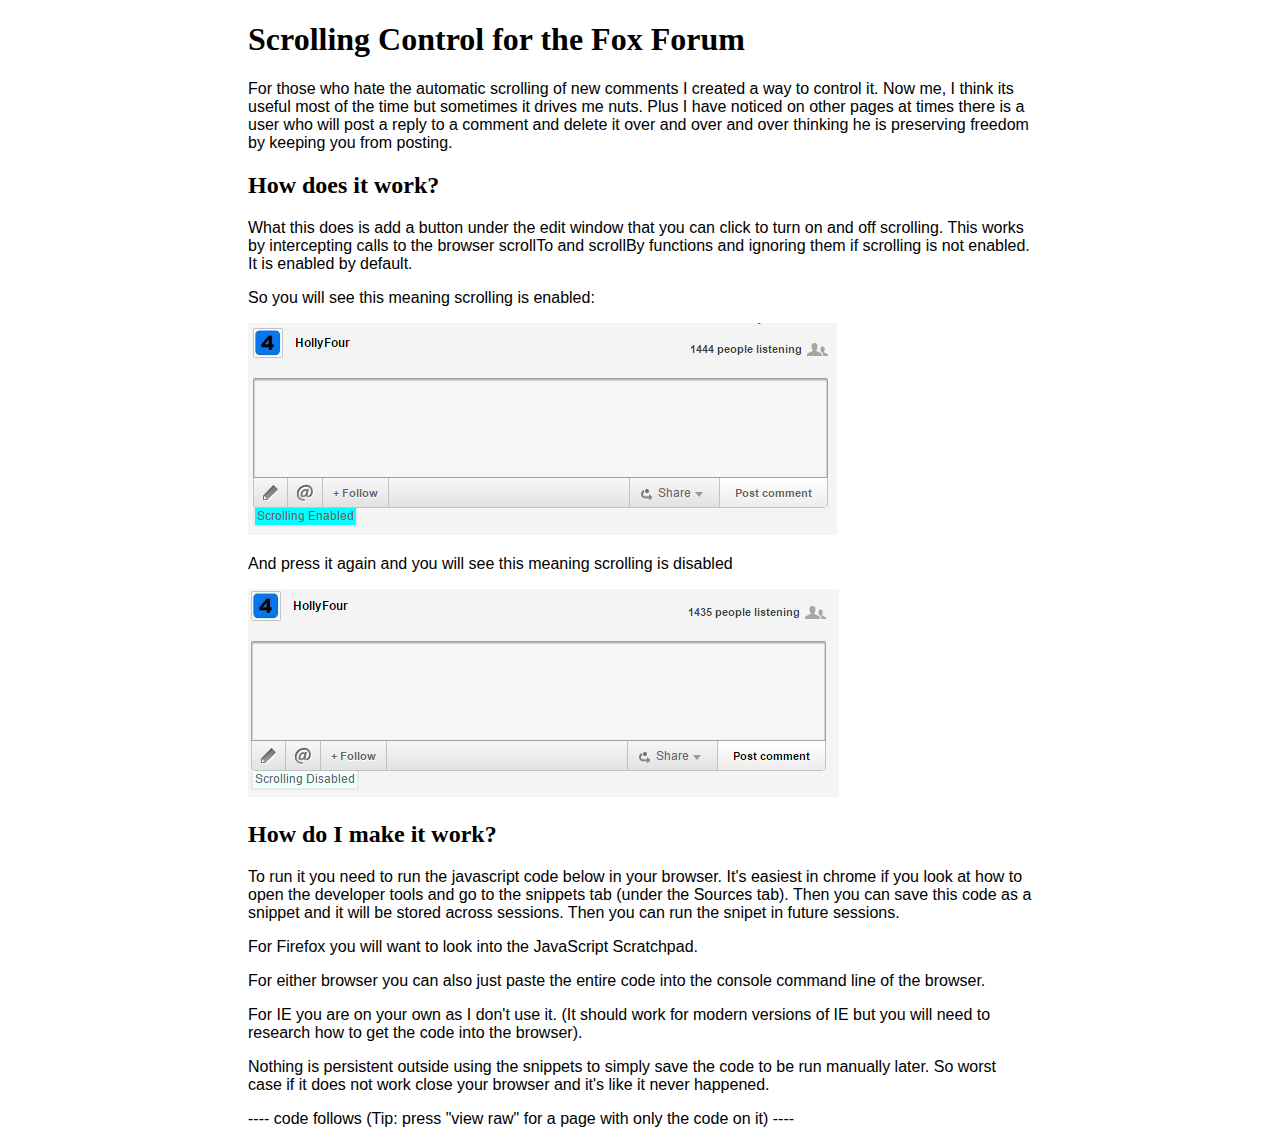
==== index.html @ 259f5445 "Add web page" ====
<!doctype html>
<html lang="en">

<head>
  <meta charset="utf-8">
  <title>Holly4</title>
  <meta name="description" content="GitHub Page for Holly4. Utilities for use on the Fox Forum; Todd Starnes">
  <meta name="author" content="Holly4">
  <style>
    html {
      max-width: 800px;
      margin: 0 auto;
    }
    
    p {
      font-family: Arial, Helvetica, sans-serif;
    }
    
    pre {
      font-family: Consolas, Menlo, Monaco, Lucida Console, Liberation Mono, DejaVu Sans Mono, Bitstream Vera Sans Mono, Courier New, monospace, serif;
      margin-bottom: 10px;
      overflow: auto;
      width: auto;
      padding: 5px;
      background-color: #eee;
      width: 650px;
      padding-bottom: 20px;
      max-height: 600px;
    }
  </style>
  <!-- <link rel="stylesheet" href="css/styles.css"> -->
  <!--[if lt IE 9]>
    <script src="http://html5shiv.googlecode.com/svn/trunk/html5.js"></script>
  <![endif]-->
</head>

<body>
  <h1>Scrolling Control for the Fox Forum</h1>
  <p>For those who hate the automatic scrolling of new comments I created a way to control it. Now me, I think its useful most
    of the time but sometimes it drives me nuts. Plus I have noticed on other pages at times there is a user who will post
    a reply to a comment and delete it over and over and over thinking he is preserving freedom by keeping you from posting.</p>
  <h2>How does it work?</h2>
  <p>What this does is add a button under the edit window that you can click to turn on and off scrolling. This works by intercepting
    calls to the browser scrollTo and scrollBy functions and ignoring them if scrolling is not enabled. It is enabled by
    default.
  </p>
  <p>So you will see this meaning scrolling is enabled:</p>
  <p><img src="comments_enabled.png" alt="Display when comments are enabled" width="589" height="212" /></p>
  <p>And press it again and you will see this meaning scrolling is disabled</p>
  <p><img src="comments_disabled.png" alt="Display when comments are disabled" width="591" height="208" /></p>
  <h2>How do I make it work?</h2>
  <p>To run it you need to run the javascript code below in your browser. It's easiest in chrome if you look at how to open
    the developer tools and go to the snippets tab (under the Sources tab). Then you can save this code as a snippet and
    it will be stored across sessions. Then you can run the snipet in future sessions.</p>
  <p>For Firefox you will want to look into the JavaScript Scratchpad.</p>
  <p>For either browser you can also just paste the entire code into the console command line of the browser.</p>
  <p>For IE you are on your own as I don't use it. (It should work for modern versions of IE but you will need to research how
    to get the code into the browser).</p>
  <p>Nothing is persistent outside using the snippets to simply save the code to be run manually later. So worst case if it
    does not work close your browser and it's like it never happened.</p>
  <p>---- code follows (Tip: press "view raw" for a page with only the code on it) ----</p>
  <script src="https://gist.github.com/holly4/960a6dc481947fe7e13204d6d23a8e14.js"></script>
</body>

</html>
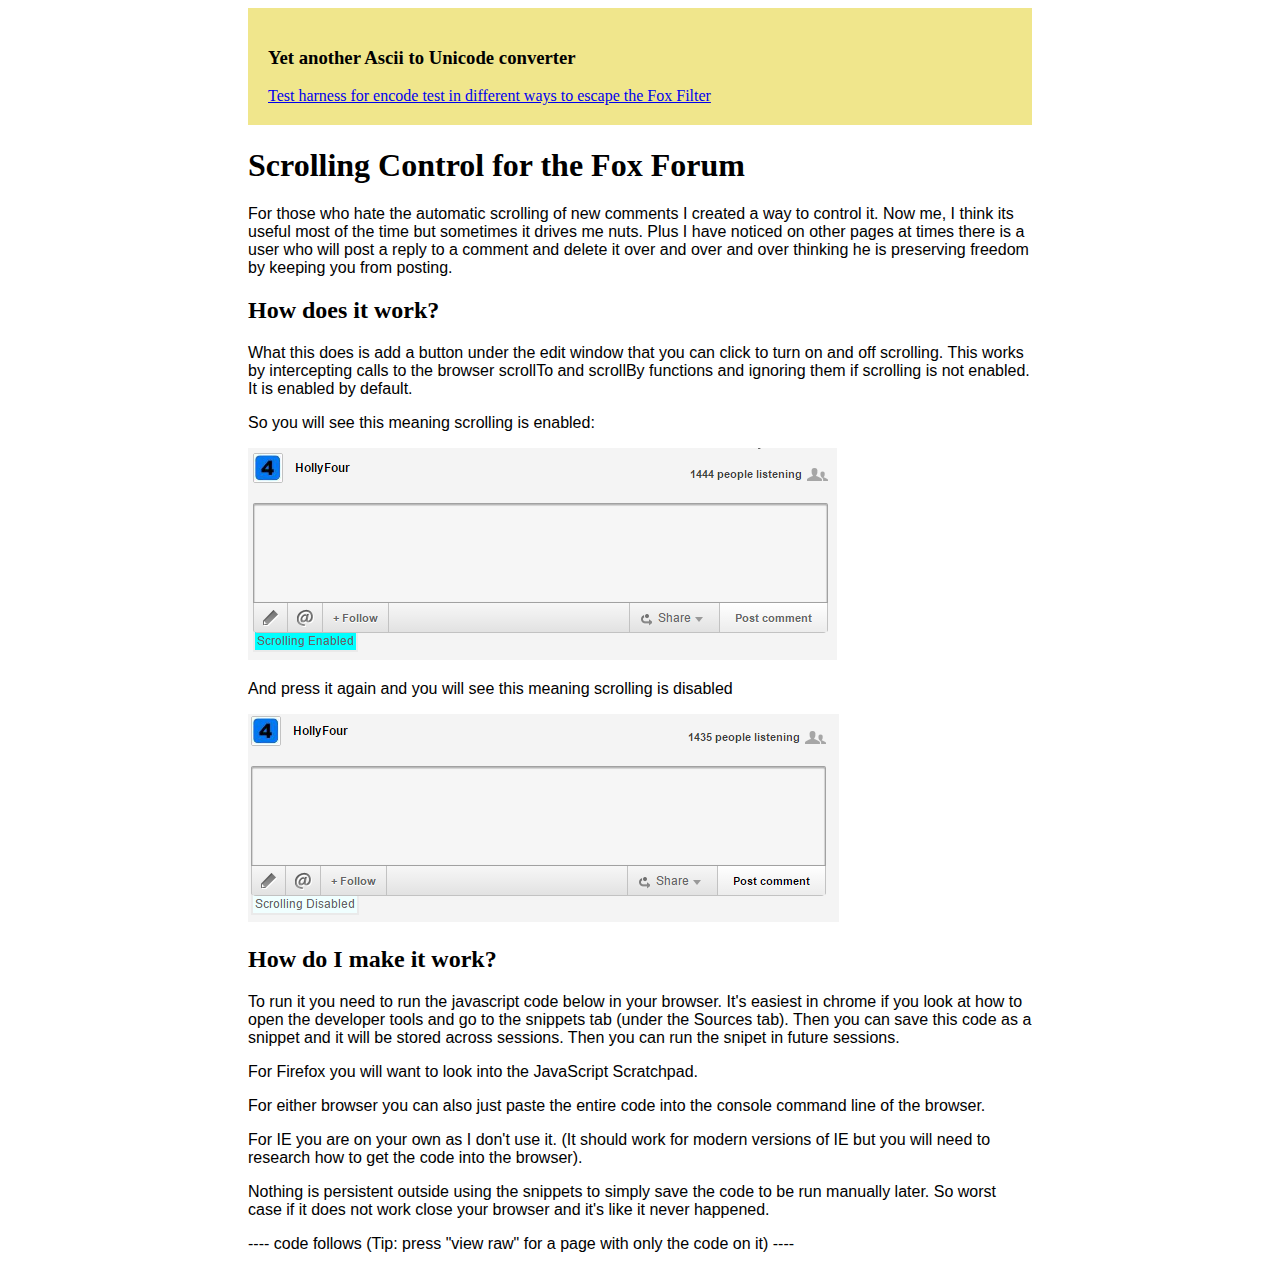
==== commit 6f0d7a1d: "Add unicode converter" ====
--- a/index.html
+++ b/index.html
@@ -27,6 +27,11 @@
       padding-bottom: 20px;
       max-height: 600px;
     }
+
+    .callout-left {
+      background-color: Khaki;
+      padding: 20px;
+    }
   </style>
   <!-- <link rel="stylesheet" href="css/styles.css"> -->
   <!--[if lt IE 9]>
@@ -35,6 +40,12 @@
 </head>
 
 <body>
+
+  <div class="callout-left full">
+    <h3>Yet another Ascii to Unicode converter</h3>
+    <a href="UnicodeConverter/index.html">Test harness for encode test in different ways to escape the Fox Filter</a>
+  </div>
+
   <h1>Scrolling Control for the Fox Forum</h1>
   <p>For those who hate the automatic scrolling of new comments I created a way to control it. Now me, I think its useful most
     of the time but sometimes it drives me nuts. Plus I have noticed on other pages at times there is a user who will post
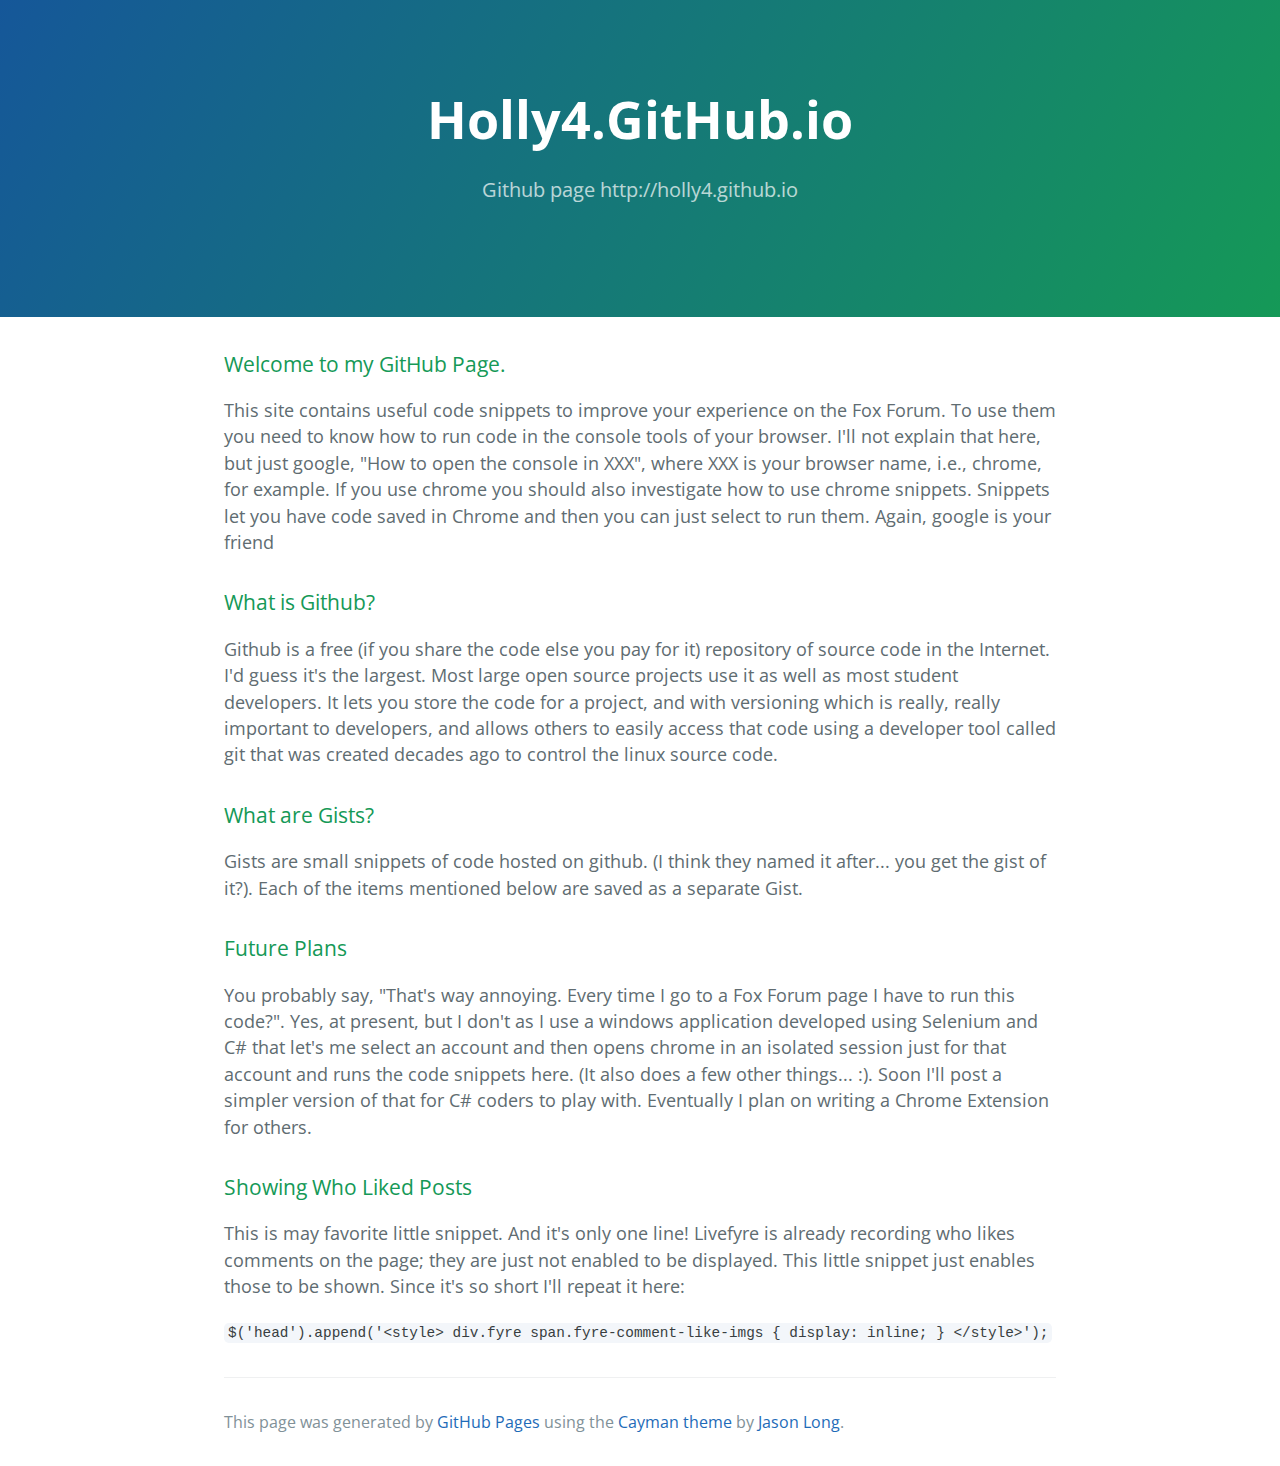
==== commit 6096bce5: "Replace master branch with page content via GitHub" ====
--- a/index.html
+++ b/index.html
@@ -1,76 +1,60 @@
-<!doctype html>
-<html lang="en">
+<!DOCTYPE html>
+<html lang="en-us">
+  <head>
+    <meta charset="UTF-8">
+    <title>Holly4.GitHub.io by holly4</title>
+    <meta name="viewport" content="width=device-width, initial-scale=1">
+    <link rel="stylesheet" type="text/css" href="stylesheets/normalize.css" media="screen">
+    <link href='https://fonts.googleapis.com/css?family=Open+Sans:400,700' rel='stylesheet' type='text/css'>
+    <link rel="stylesheet" type="text/css" href="stylesheets/stylesheet.css" media="screen">
+    <link rel="stylesheet" type="text/css" href="stylesheets/github-light.css" media="screen">
+  </head>
+  <body>
+    <section class="page-header">
+      <h1 class="project-name">Holly4.GitHub.io</h1>
+      <h2 class="project-tagline">Github page http://holly4.github.io</h2>
+    </section>
 
-<head>
-  <meta charset="utf-8">
-  <title>Holly4</title>
-  <meta name="description" content="GitHub Page for Holly4. Utilities for use on the Fox Forum; Todd Starnes">
-  <meta name="author" content="Holly4">
-  <style>
-    html {
-      max-width: 800px;
-      margin: 0 auto;
-    }
-    
-    p {
-      font-family: Arial, Helvetica, sans-serif;
-    }
-    
-    pre {
-      font-family: Consolas, Menlo, Monaco, Lucida Console, Liberation Mono, DejaVu Sans Mono, Bitstream Vera Sans Mono, Courier New, monospace, serif;
-      margin-bottom: 10px;
-      overflow: auto;
-      width: auto;
-      padding: 5px;
-      background-color: #eee;
-      width: 650px;
-      padding-bottom: 20px;
-      max-height: 600px;
-    }
+    <section class="main-content">
+      <h3>
+<a id="welcome-to-my-github-page" class="anchor" href="#welcome-to-my-github-page" aria-hidden="true"><span aria-hidden="true" class="octicon octicon-link"></span></a>Welcome to my GitHub Page.</h3>
 
-    .callout-left {
-      background-color: Khaki;
-      padding: 20px;
-    }
-  </style>
-  <!-- <link rel="stylesheet" href="css/styles.css"> -->
-  <!--[if lt IE 9]>
-    <script src="http://html5shiv.googlecode.com/svn/trunk/html5.js"></script>
-  <![endif]-->
-</head>
+<p>This site contains useful code snippets to improve your experience on the Fox Forum. To use them you need to know how to run code in the console tools of your browser. I'll not explain that here, but just google, "How to open the console in XXX", where XXX is your browser name, i.e., chrome, for example.
+If you use chrome you should also investigate how to use chrome snippets. Snippets let you have code saved in Chrome and then you can just select to run them. Again, google is your friend</p>
 
-<body>
+<h3>
+<a id="what-is-github" class="anchor" href="#what-is-github" aria-hidden="true"><span aria-hidden="true" class="octicon octicon-link"></span></a>What is Github?</h3>
 
-  <div class="callout-left full">
-    <h3>Yet another Ascii to Unicode converter</h3>
-    <a href="UnicodeConverter/index.html">Test harness for encode test in different ways to escape the Fox Filter</a>
-  </div>
+<p>Github is a free (if you share the code else you pay for it) repository of source code in the Internet. I'd guess it's the largest. Most large open source projects use it as well as most student developers. It lets you store the code for a project, and with versioning which is really, really  important to developers, and allows others to easily access that code using a developer tool called git that was created decades ago to control the linux source code.</p>
 
-  <h1>Scrolling Control for the Fox Forum</h1>
-  <p>For those who hate the automatic scrolling of new comments I created a way to control it. Now me, I think its useful most
-    of the time but sometimes it drives me nuts. Plus I have noticed on other pages at times there is a user who will post
-    a reply to a comment and delete it over and over and over thinking he is preserving freedom by keeping you from posting.</p>
-  <h2>How does it work?</h2>
-  <p>What this does is add a button under the edit window that you can click to turn on and off scrolling. This works by intercepting
-    calls to the browser scrollTo and scrollBy functions and ignoring them if scrolling is not enabled. It is enabled by
-    default.
-  </p>
-  <p>So you will see this meaning scrolling is enabled:</p>
-  <p><img src="comments_enabled.png" alt="Display when comments are enabled" width="589" height="212" /></p>
-  <p>And press it again and you will see this meaning scrolling is disabled</p>
-  <p><img src="comments_disabled.png" alt="Display when comments are disabled" width="591" height="208" /></p>
-  <h2>How do I make it work?</h2>
-  <p>To run it you need to run the javascript code below in your browser. It's easiest in chrome if you look at how to open
-    the developer tools and go to the snippets tab (under the Sources tab). Then you can save this code as a snippet and
-    it will be stored across sessions. Then you can run the snipet in future sessions.</p>
-  <p>For Firefox you will want to look into the JavaScript Scratchpad.</p>
-  <p>For either browser you can also just paste the entire code into the console command line of the browser.</p>
-  <p>For IE you are on your own as I don't use it. (It should work for modern versions of IE but you will need to research how
-    to get the code into the browser).</p>
-  <p>Nothing is persistent outside using the snippets to simply save the code to be run manually later. So worst case if it
-    does not work close your browser and it's like it never happened.</p>
-  <p>---- code follows (Tip: press "view raw" for a page with only the code on it) ----</p>
-  <script src="https://gist.github.com/holly4/960a6dc481947fe7e13204d6d23a8e14.js"></script>
-</body>
+<h3>
+<a id="what-are-gists" class="anchor" href="#what-are-gists" aria-hidden="true"><span aria-hidden="true" class="octicon octicon-link"></span></a>What are Gists?</h3>
 
-</html>+<p>Gists are small snippets of code hosted on github. (I think they named it after... you get the gist of it?). Each of the items mentioned below are saved as a separate Gist. </p>
+
+<h3>
+<a id="future-plans" class="anchor" href="#future-plans" aria-hidden="true"><span aria-hidden="true" class="octicon octicon-link"></span></a>Future Plans</h3>
+
+<p>You probably say, "That's way annoying. Every time I go to a Fox Forum page I have to run this code?". 
+Yes, at present, but I don't as I use a windows application developed using Selenium and C# that let's me select an account and then opens chrome in an isolated session just for that account and runs the code snippets here. (It also does a few other things... :).
+Soon I'll post a simpler version of that for C# coders to play with. 
+Eventually I plan on writing a Chrome Extension for others.</p>
+
+<h3>
+<a id="showing-who-liked-posts" class="anchor" href="#showing-who-liked-posts" aria-hidden="true"><span aria-hidden="true" class="octicon octicon-link"></span></a>Showing Who Liked Posts</h3>
+
+<p>This is may favorite little snippet. And it's only one line!
+Livefyre is already recording who likes comments on the page; they are just not enabled to be displayed. This little snippet just enables those to be shown. Since it's so short I'll repeat it here:</p>
+
+<p><code>$('head').append('&lt;style&gt; div.fyre span.fyre-comment-like-imgs { display: inline; } &lt;/style&gt;');</code></p>
+
+      <footer class="site-footer">
+
+        <span class="site-footer-credits">This page was generated by <a href="https://pages.github.com">GitHub Pages</a> using the <a href="https://github.com/jasonlong/cayman-theme">Cayman theme</a> by <a href="https://twitter.com/jasonlong">Jason Long</a>.</span>
+      </footer>
+
+    </section>
+
+  
+  </body>
+</html>
--- a/stylesheets/stylesheet.css
+++ b/stylesheets/stylesheet.css
@@ -0,0 +1,245 @@
+* {
+  box-sizing: border-box; }
+
+body {
+  padding: 0;
+  margin: 0;
+  font-family: "Open Sans", "Helvetica Neue", Helvetica, Arial, sans-serif;
+  font-size: 16px;
+  line-height: 1.5;
+  color: #606c71; }
+
+a {
+  color: #1e6bb8;
+  text-decoration: none; }
+  a:hover {
+    text-decoration: underline; }
+
+.btn {
+  display: inline-block;
+  margin-bottom: 1rem;
+  color: rgba(255, 255, 255, 0.7);
+  background-color: rgba(255, 255, 255, 0.08);
+  border-color: rgba(255, 255, 255, 0.2);
+  border-style: solid;
+  border-width: 1px;
+  border-radius: 0.3rem;
+  transition: color 0.2s, background-color 0.2s, border-color 0.2s; }
+  .btn + .btn {
+    margin-left: 1rem; }
+
+.btn:hover {
+  color: rgba(255, 255, 255, 0.8);
+  text-decoration: none;
+  background-color: rgba(255, 255, 255, 0.2);
+  border-color: rgba(255, 255, 255, 0.3); }
+
+@media screen and (min-width: 64em) {
+  .btn {
+    padding: 0.75rem 1rem; } }
+
+@media screen and (min-width: 42em) and (max-width: 64em) {
+  .btn {
+    padding: 0.6rem 0.9rem;
+    font-size: 0.9rem; } }
+
+@media screen and (max-width: 42em) {
+  .btn {
+    display: block;
+    width: 100%;
+    padding: 0.75rem;
+    font-size: 0.9rem; }
+    .btn + .btn {
+      margin-top: 1rem;
+      margin-left: 0; } }
+
+.page-header {
+  color: #fff;
+  text-align: center;
+  background-color: #159957;
+  background-image: linear-gradient(120deg, #155799, #159957); }
+
+@media screen and (min-width: 64em) {
+  .page-header {
+    padding: 5rem 6rem; } }
+
+@media screen and (min-width: 42em) and (max-width: 64em) {
+  .page-header {
+    padding: 3rem 4rem; } }
+
+@media screen and (max-width: 42em) {
+  .page-header {
+    padding: 2rem 1rem; } }
+
+.project-name {
+  margin-top: 0;
+  margin-bottom: 0.1rem; }
+
+@media screen and (min-width: 64em) {
+  .project-name {
+    font-size: 3.25rem; } }
+
+@media screen and (min-width: 42em) and (max-width: 64em) {
+  .project-name {
+    font-size: 2.25rem; } }
+
+@media screen and (max-width: 42em) {
+  .project-name {
+    font-size: 1.75rem; } }
+
+.project-tagline {
+  margin-bottom: 2rem;
+  font-weight: normal;
+  opacity: 0.7; }
+
+@media screen and (min-width: 64em) {
+  .project-tagline {
+    font-size: 1.25rem; } }
+
+@media screen and (min-width: 42em) and (max-width: 64em) {
+  .project-tagline {
+    font-size: 1.15rem; } }
+
+@media screen and (max-width: 42em) {
+  .project-tagline {
+    font-size: 1rem; } }
+
+.main-content :first-child {
+  margin-top: 0; }
+.main-content img {
+  max-width: 100%; }
+.main-content h1, .main-content h2, .main-content h3, .main-content h4, .main-content h5, .main-content h6 {
+  margin-top: 2rem;
+  margin-bottom: 1rem;
+  font-weight: normal;
+  color: #159957; }
+.main-content p {
+  margin-bottom: 1em; }
+.main-content code {
+  padding: 2px 4px;
+  font-family: Consolas, "Liberation Mono", Menlo, Courier, monospace;
+  font-size: 0.9rem;
+  color: #383e41;
+  background-color: #f3f6fa;
+  border-radius: 0.3rem; }
+.main-content pre {
+  padding: 0.8rem;
+  margin-top: 0;
+  margin-bottom: 1rem;
+  font: 1rem Consolas, "Liberation Mono", Menlo, Courier, monospace;
+  color: #567482;
+  word-wrap: normal;
+  background-color: #f3f6fa;
+  border: solid 1px #dce6f0;
+  border-radius: 0.3rem; }
+  .main-content pre > code {
+    padding: 0;
+    margin: 0;
+    font-size: 0.9rem;
+    color: #567482;
+    word-break: normal;
+    white-space: pre;
+    background: transparent;
+    border: 0; }
+.main-content .highlight {
+  margin-bottom: 1rem; }
+  .main-content .highlight pre {
+    margin-bottom: 0;
+    word-break: normal; }
+.main-content .highlight pre, .main-content pre {
+  padding: 0.8rem;
+  overflow: auto;
+  font-size: 0.9rem;
+  line-height: 1.45;
+  border-radius: 0.3rem; }
+.main-content pre code, .main-content pre tt {
+  display: inline;
+  max-width: initial;
+  padding: 0;
+  margin: 0;
+  overflow: initial;
+  line-height: inherit;
+  word-wrap: normal;
+  background-color: transparent;
+  border: 0; }
+  .main-content pre code:before, .main-content pre code:after, .main-content pre tt:before, .main-content pre tt:after {
+    content: normal; }
+.main-content ul, .main-content ol {
+  margin-top: 0; }
+.main-content blockquote {
+  padding: 0 1rem;
+  margin-left: 0;
+  color: #819198;
+  border-left: 0.3rem solid #dce6f0; }
+  .main-content blockquote > :first-child {
+    margin-top: 0; }
+  .main-content blockquote > :last-child {
+    margin-bottom: 0; }
+.main-content table {
+  display: block;
+  width: 100%;
+  overflow: auto;
+  word-break: normal;
+  word-break: keep-all; }
+  .main-content table th {
+    font-weight: bold; }
+  .main-content table th, .main-content table td {
+    padding: 0.5rem 1rem;
+    border: 1px solid #e9ebec; }
+.main-content dl {
+  padding: 0; }
+  .main-content dl dt {
+    padding: 0;
+    margin-top: 1rem;
+    font-size: 1rem;
+    font-weight: bold; }
+  .main-content dl dd {
+    padding: 0;
+    margin-bottom: 1rem; }
+.main-content hr {
+  height: 2px;
+  padding: 0;
+  margin: 1rem 0;
+  background-color: #eff0f1;
+  border: 0; }
+
+@media screen and (min-width: 64em) {
+  .main-content {
+    max-width: 64rem;
+    padding: 2rem 6rem;
+    margin: 0 auto;
+    font-size: 1.1rem; } }
+
+@media screen and (min-width: 42em) and (max-width: 64em) {
+  .main-content {
+    padding: 2rem 4rem;
+    font-size: 1.1rem; } }
+
+@media screen and (max-width: 42em) {
+  .main-content {
+    padding: 2rem 1rem;
+    font-size: 1rem; } }
+
+.site-footer {
+  padding-top: 2rem;
+  margin-top: 2rem;
+  border-top: solid 1px #eff0f1; }
+
+.site-footer-owner {
+  display: block;
+  font-weight: bold; }
+
+.site-footer-credits {
+  color: #819198; }
+
+@media screen and (min-width: 64em) {
+  .site-footer {
+    font-size: 1rem; } }
+
+@media screen and (min-width: 42em) and (max-width: 64em) {
+  .site-footer {
+    font-size: 1rem; } }
+
+@media screen and (max-width: 42em) {
+  .site-footer {
+    font-size: 0.9rem; } }
--- a/stylesheets/github-light.css
+++ b/stylesheets/github-light.css
@@ -0,0 +1,124 @@
+/*
+The MIT License (MIT)
+
+Copyright (c) 2016 GitHub, Inc.
+
+Permission is hereby granted, free of charge, to any person obtaining a copy
+of this software and associated documentation files (the "Software"), to deal
+in the Software without restriction, including without limitation the rights
+to use, copy, modify, merge, publish, distribute, sublicense, and/or sell
+copies of the Software, and to permit persons to whom the Software is
+furnished to do so, subject to the following conditions:
+
+The above copyright notice and this permission notice shall be included in all
+copies or substantial portions of the Software.
+
+THE SOFTWARE IS PROVIDED "AS IS", WITHOUT WARRANTY OF ANY KIND, EXPRESS OR
+IMPLIED, INCLUDING BUT NOT LIMITED TO THE WARRANTIES OF MERCHANTABILITY,
+FITNESS FOR A PARTICULAR PURPOSE AND NONINFRINGEMENT. IN NO EVENT SHALL THE
+AUTHORS OR COPYRIGHT HOLDERS BE LIABLE FOR ANY CLAIM, DAMAGES OR OTHER
+LIABILITY, WHETHER IN AN ACTION OF CONTRACT, TORT OR OTHERWISE, ARISING FROM,
+OUT OF OR IN CONNECTION WITH THE SOFTWARE OR THE USE OR OTHER DEALINGS IN THE
+SOFTWARE.
+
+*/
+
+.pl-c /* comment */ {
+  color: #969896;
+}
+
+.pl-c1 /* constant, variable.other.constant, support, meta.property-name, support.constant, support.variable, meta.module-reference, markup.raw, meta.diff.header */,
+.pl-s .pl-v /* string variable */ {
+  color: #0086b3;
+}
+
+.pl-e /* entity */,
+.pl-en /* entity.name */ {
+  color: #795da3;
+}
+
+.pl-smi /* variable.parameter.function, storage.modifier.package, storage.modifier.import, storage.type.java, variable.other */,
+.pl-s .pl-s1 /* string source */ {
+  color: #333;
+}
+
+.pl-ent /* entity.name.tag */ {
+  color: #63a35c;
+}
+
+.pl-k /* keyword, storage, storage.type */ {
+  color: #a71d5d;
+}
+
+.pl-s /* string */,
+.pl-pds /* punctuation.definition.string, string.regexp.character-class */,
+.pl-s .pl-pse .pl-s1 /* string punctuation.section.embedded source */,
+.pl-sr /* string.regexp */,
+.pl-sr .pl-cce /* string.regexp constant.character.escape */,
+.pl-sr .pl-sre /* string.regexp source.ruby.embedded */,
+.pl-sr .pl-sra /* string.regexp string.regexp.arbitrary-repitition */ {
+  color: #183691;
+}
+
+.pl-v /* variable */ {
+  color: #ed6a43;
+}
+
+.pl-id /* invalid.deprecated */ {
+  color: #b52a1d;
+}
+
+.pl-ii /* invalid.illegal */ {
+  color: #f8f8f8;
+  background-color: #b52a1d;
+}
+
+.pl-sr .pl-cce /* string.regexp constant.character.escape */ {
+  font-weight: bold;
+  color: #63a35c;
+}
+
+.pl-ml /* markup.list */ {
+  color: #693a17;
+}
+
+.pl-mh /* markup.heading */,
+.pl-mh .pl-en /* markup.heading entity.name */,
+.pl-ms /* meta.separator */ {
+  font-weight: bold;
+  color: #1d3e81;
+}
+
+.pl-mq /* markup.quote */ {
+  color: #008080;
+}
+
+.pl-mi /* markup.italic */ {
+  font-style: italic;
+  color: #333;
+}
+
+.pl-mb /* markup.bold */ {
+  font-weight: bold;
+  color: #333;
+}
+
+.pl-md /* markup.deleted, meta.diff.header.from-file */ {
+  color: #bd2c00;
+  background-color: #ffecec;
+}
+
+.pl-mi1 /* markup.inserted, meta.diff.header.to-file */ {
+  color: #55a532;
+  background-color: #eaffea;
+}
+
+.pl-mdr /* meta.diff.range */ {
+  font-weight: bold;
+  color: #795da3;
+}
+
+.pl-mo /* meta.output */ {
+  color: #1d3e81;
+}
+
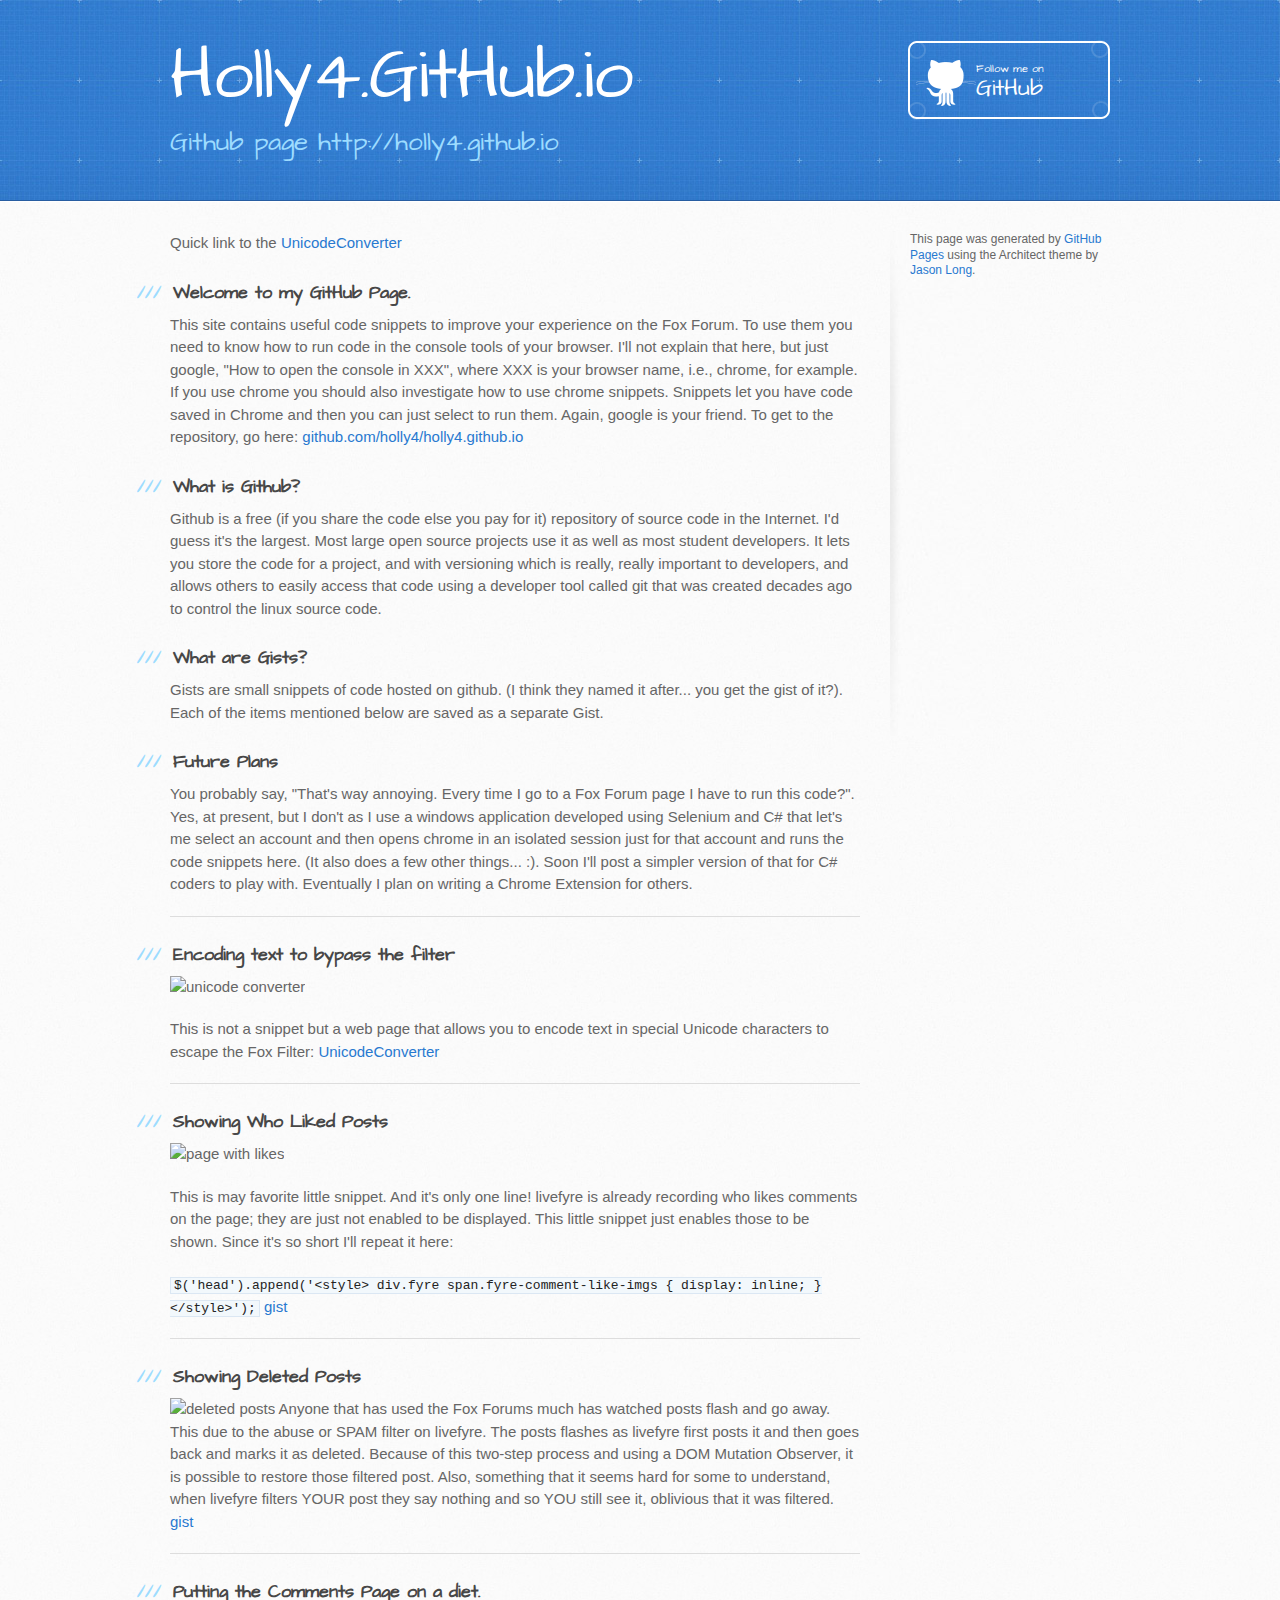
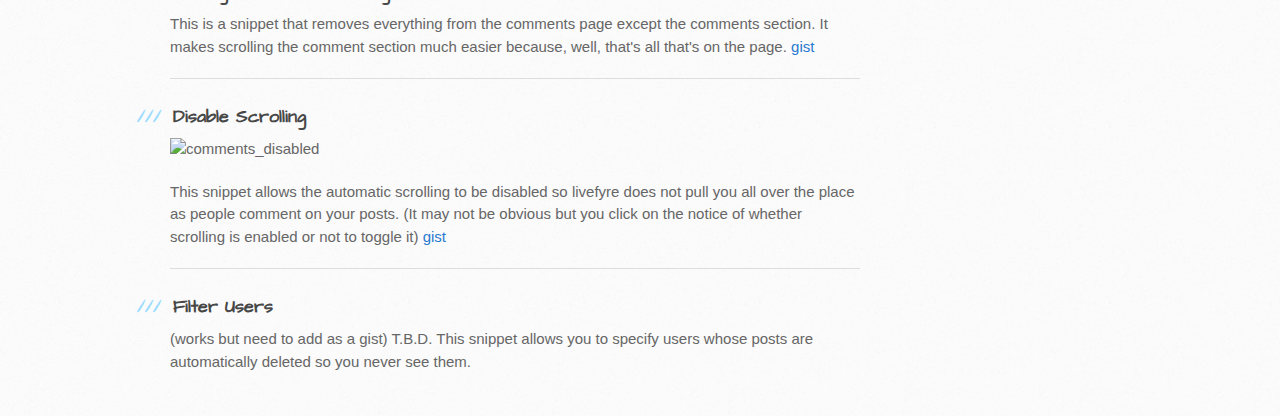
==== commit 9d866e1a: "Replace master branch with page content via GitHub" ====
--- a/index.html
+++ b/index.html
@@ -1,26 +1,41 @@
 <!DOCTYPE html>
-<html lang="en-us">
+<html>
   <head>
-    <meta charset="UTF-8">
-    <title>Holly4.GitHub.io by holly4</title>
-    <meta name="viewport" content="width=device-width, initial-scale=1">
-    <link rel="stylesheet" type="text/css" href="stylesheets/normalize.css" media="screen">
-    <link href='https://fonts.googleapis.com/css?family=Open+Sans:400,700' rel='stylesheet' type='text/css'>
+    <meta charset='utf-8'>
+    <meta http-equiv="X-UA-Compatible" content="chrome=1">
+    <meta name="viewport" content="width=device-width, initial-scale=1, maximum-scale=1">
+    <link href='https://fonts.googleapis.com/css?family=Architects+Daughter' rel='stylesheet' type='text/css'>
     <link rel="stylesheet" type="text/css" href="stylesheets/stylesheet.css" media="screen">
     <link rel="stylesheet" type="text/css" href="stylesheets/github-light.css" media="screen">
+    <link rel="stylesheet" type="text/css" href="stylesheets/print.css" media="print">
+
+    <!--[if lt IE 9]>
+    <script src="//html5shiv.googlecode.com/svn/trunk/html5.js"></script>
+    <![endif]-->
+
+    <title>Holly4.GitHub.io by holly4</title>
   </head>
+
   <body>
-    <section class="page-header">
-      <h1 class="project-name">Holly4.GitHub.io</h1>
-      <h2 class="project-tagline">Github page http://holly4.github.io</h2>
-    </section>
+    <header>
+      <div class="inner">
+        <h1>Holly4.GitHub.io</h1>
+        <h2>Github page http://holly4.github.io</h2>
+        <a href="https://github.com/holly4" class="button"><small>Follow me on</small> GitHub</a>
+      </div>
+    </header>
 
-    <section class="main-content">
-      <h3>
+    <div id="content-wrapper">
+      <div class="inner clearfix">
+        <section id="main-content">
+          <p>Quick link to the <a href="https://holly4.github.io/UnicodeConverter/index.html">UnicodeConverter</a></p>
+
+<h3>
 <a id="welcome-to-my-github-page" class="anchor" href="#welcome-to-my-github-page" aria-hidden="true"><span aria-hidden="true" class="octicon octicon-link"></span></a>Welcome to my GitHub Page.</h3>
 
 <p>This site contains useful code snippets to improve your experience on the Fox Forum. To use them you need to know how to run code in the console tools of your browser. I'll not explain that here, but just google, "How to open the console in XXX", where XXX is your browser name, i.e., chrome, for example.
-If you use chrome you should also investigate how to use chrome snippets. Snippets let you have code saved in Chrome and then you can just select to run them. Again, google is your friend</p>
+If you use chrome you should also investigate how to use chrome snippets. Snippets let you have code saved in Chrome and then you can just select to run them. Again, google is your friend.
+To get to the repository, go here: <a href="https://github.com/holly4/holly4.github.io">github.com/holly4/holly4.github.io</a></p>
 
 <h3>
 <a id="what-is-github" class="anchor" href="#what-is-github" aria-hidden="true"><span aria-hidden="true" class="octicon octicon-link"></span></a>What is Github?</h3>
@@ -40,20 +55,72 @@
 Soon I'll post a simpler version of that for C# coders to play with. 
 Eventually I plan on writing a Chrome Extension for others.</p>
 
+<hr>
+
+<h3>
+<a id="encoding-text-to-bypass-the-filter" class="anchor" href="#encoding-text-to-bypass-the-filter" aria-hidden="true"><span aria-hidden="true" class="octicon octicon-link"></span></a>Encoding text to bypass the filter</h3>
+
+<p><img src="https://raw.githubusercontent.com/holly4/holly4.github.io/master/images/unicode_converter.png" alt="unicode converter"></p>
+
+<p>This is not a snippet but a web page that allows you to encode text in special Unicode characters to escape the Fox Filter: <a href="https://holly4.github.io/UnicodeConverter/index.html">UnicodeConverter</a></p>
+
+<hr>
+
 <h3>
 <a id="showing-who-liked-posts" class="anchor" href="#showing-who-liked-posts" aria-hidden="true"><span aria-hidden="true" class="octicon octicon-link"></span></a>Showing Who Liked Posts</h3>
 
+<p><img src="https://raw.githubusercontent.com/holly4/holly4.github.io/master/images/Show-likes.png" alt="page with likes"></p>
+
 <p>This is may favorite little snippet. And it's only one line!
-Livefyre is already recording who likes comments on the page; they are just not enabled to be displayed. This little snippet just enables those to be shown. Since it's so short I'll repeat it here:</p>
+livefyre is already recording who likes comments on the page; they are just not enabled to be displayed. This little snippet just enables those to be shown. Since it's so short I'll repeat it here:</p>
 
-<p><code>$('head').append('&lt;style&gt; div.fyre span.fyre-comment-like-imgs { display: inline; } &lt;/style&gt;');</code></p>
+<p><code>$('head').append('&lt;style&gt; div.fyre span.fyre-comment-like-imgs { display: inline; } &lt;/style&gt;');</code>
+<a href="https://gist.github.com/holly4/072ebca00528ec184e6a07ad3614faff">gist</a></p>
 
-      <footer class="site-footer">
+<hr>
 
-        <span class="site-footer-credits">This page was generated by <a href="https://pages.github.com">GitHub Pages</a> using the <a href="https://github.com/jasonlong/cayman-theme">Cayman theme</a> by <a href="https://twitter.com/jasonlong">Jason Long</a>.</span>
-      </footer>
+<h3>
+<a id="showing-deleted-posts" class="anchor" href="#showing-deleted-posts" aria-hidden="true"><span aria-hidden="true" class="octicon octicon-link"></span></a>Showing Deleted Posts</h3>
 
-    </section>
+<p><img src="https://raw.githubusercontent.com/holly4/holly4.github.io/master/images/deleted_posts.png" alt="deleted posts">
+Anyone that has used the Fox Forums much has watched posts flash and go away. This due to the abuse or SPAM filter on livefyre. The posts flashes as livefyre first posts it and then goes back and marks it as deleted. Because of this two-step process and using a DOM Mutation Observer, it is possible to restore those filtered post. 
+Also, something that it seems hard for some to understand, when livefyre filters YOUR post they say nothing and so YOU still see it, oblivious that it was filtered.
+<a href="https://gist.github.com/holly4/46095e28fb5042fbdb279ae509010606">gist</a></p>
+
+<hr>
+
+<h3>
+<a id="putting-the-comments-page-on-a-diet" class="anchor" href="#putting-the-comments-page-on-a-diet" aria-hidden="true"><span aria-hidden="true" class="octicon octicon-link"></span></a>Putting the Comments Page on a diet.</h3>
+
+<p>This is a snippet that removes everything from the comments page except the comments section. It makes scrolling the comment section much easier because, well, that's all that's on the page.
+<a href="https://gist.github.com/holly4/3dbd2c4800c85950f72e24af8a49c5a8">gist</a></p>
+
+<hr>
+
+<h3>
+<a id="disable-scrolling" class="anchor" href="#disable-scrolling" aria-hidden="true"><span aria-hidden="true" class="octicon octicon-link"></span></a>Disable Scrolling</h3>
+
+<p><img src="https://raw.githubusercontent.com/holly4/holly4.github.io/master/images/comments_disabled.png" alt="comments_disabled"></p>
+
+<p>This snippet allows the automatic scrolling to be disabled so livefyre does not pull you all over the place as people comment on your posts. (It may not be obvious but you click on the notice of whether scrolling is enabled or not to toggle it)
+<a href="https://gist.github.com/holly4/960a6dc481947fe7e13204d6d23a8e14">gist</a></p>
+
+<hr>
+
+<h3>
+<a id="filter-users" class="anchor" href="#filter-users" aria-hidden="true"><span aria-hidden="true" class="octicon octicon-link"></span></a>Filter Users</h3>
+
+<p>(works but need to add as a gist) T.B.D. 
+This snippet allows you to specify users whose posts are automatically deleted so you never see them.</p>
+        </section>
+
+        <aside id="sidebar">
+
+
+          <p>This page was generated by <a href="https://pages.github.com">GitHub Pages</a> using the Architect theme by <a href="https://twitter.com/jasonlong">Jason Long</a>.</p>
+        </aside>
+      </div>
+    </div>
 
   
   </body>
--- a/stylesheets/stylesheet.css
+++ b/stylesheets/stylesheet.css
@@ -1,245 +1,881 @@
-* {
-  box-sizing: border-box; }
+/*! normalize.css v3.0.2 | MIT License | git.io/normalize */
+
+/**
+ * 1. Set default font family to sans-serif.
+ * 2. Prevent iOS text size adjust after orientation change, without disabling
+ *    user zoom.
+ */
+
+html {
+  font-family: sans-serif; /* 1 */
+  -webkit-text-size-adjust: 100%; /* 2 */
+  -ms-text-size-adjust: 100%; /* 2 */
+}
+
+/**
+ * Remove default margin.
+ */
 
 body {
+  margin: 0;
+}
+
+/* HTML5 display definitions
+   ========================================================================== */
+
+/**
+ * Correct `block` display not defined for any HTML5 element in IE 8/9.
+ * Correct `block` display not defined for `details` or `summary` in IE 10/11
+ * and Firefox.
+ * Correct `block` display not defined for `main` in IE 11.
+ */
+
+article,
+aside,
+details,
+figcaption,
+figure,
+footer,
+header,
+hgroup,
+main,
+menu,
+nav,
+section,
+summary {
+  display: block;
+}
+
+/**
+ * 1. Correct `inline-block` display not defined in IE 8/9.
+ * 2. Normalize vertical alignment of `progress` in Chrome, Firefox, and Opera.
+ */
+
+audio,
+canvas,
+progress,
+video {
+  display: inline-block; /* 1 */
+  vertical-align: baseline; /* 2 */
+}
+
+/**
+ * Prevent modern browsers from displaying `audio` without controls.
+ * Remove excess height in iOS 5 devices.
+ */
+
+audio:not([controls]) {
+  display: none;
+  height: 0;
+}
+
+/**
+ * Address `[hidden]` styling not present in IE 8/9/10.
+ * Hide the `template` element in IE 8/9/11, Safari, and Firefox < 22.
+ */
+
+[hidden],
+template {
+  display: none;
+}
+
+/* Links
+   ========================================================================== */
+
+/**
+ * Remove the gray background color from active links in IE 10.
+ */
+
+a {
+  background-color: transparent;
+}
+
+/**
+ * Improve readability when focused and also mouse hovered in all browsers.
+ */
+
+a:active,
+a:hover {
+  outline: 0;
+}
+
+/* Text-level semantics
+   ========================================================================== */
+
+/**
+ * Address styling not present in IE 8/9/10/11, Safari, and Chrome.
+ */
+
+abbr[title] {
+  border-bottom: 1px dotted;
+}
+
+/**
+ * Address style set to `bolder` in Firefox 4+, Safari, and Chrome.
+ */
+
+b,
+strong {
+  font-weight: bold;
+}
+
+/**
+ * Address styling not present in Safari and Chrome.
+ */
+
+dfn {
+  font-style: italic;
+}
+
+/**
+ * Address variable `h1` font-size and margin within `section` and `article`
+ * contexts in Firefox 4+, Safari, and Chrome.
+ */
+
+h1 {
+  margin: 0.67em 0;
+  font-size: 2em;
+}
+
+/**
+ * Address styling not present in IE 8/9.
+ */
+
+mark {
+  color: #000;
+  background: #ff0;
+}
+
+/**
+ * Address inconsistent and variable font size in all browsers.
+ */
+
+small {
+  font-size: 80%;
+}
+
+/**
+ * Prevent `sub` and `sup` affecting `line-height` in all browsers.
+ */
+
+sub,
+sup {
+  position: relative;
+  font-size: 75%;
+  line-height: 0;
+  vertical-align: baseline;
+}
+
+sup {
+  top: -0.5em;
+}
+
+sub {
+  bottom: -0.25em;
+}
+
+/* Embedded content
+   ========================================================================== */
+
+/**
+ * Remove border when inside `a` element in IE 8/9/10.
+ */
+
+img {
+  border: 0;
+}
+
+/**
+ * Correct overflow not hidden in IE 9/10/11.
+ */
+
+svg:not(:root) {
+  overflow: hidden;
+}
+
+/* Grouping content
+   ========================================================================== */
+
+/**
+ * Address margin not present in IE 8/9 and Safari.
+ */
+
+figure {
+  margin: 1em 40px;
+}
+
+/**
+ * Address differences between Firefox and other browsers.
+ */
+
+hr {
+  height: 0;
+  -moz-box-sizing: content-box;
+  box-sizing: content-box;
+}
+
+/**
+ * Contain overflow in all browsers.
+ */
+
+pre {
+  overflow: auto;
+}
+
+/**
+ * Address odd `em`-unit font size rendering in all browsers.
+ */
+
+code,
+kbd,
+pre,
+samp {
+  font-family: monospace, monospace;
+  font-size: 1em;
+}
+
+/* Forms
+   ========================================================================== */
+
+/**
+ * Known limitation: by default, Chrome and Safari on OS X allow very limited
+ * styling of `select`, unless a `border` property is set.
+ */
+
+/**
+ * 1. Correct color not being inherited.
+ *    Known issue: affects color of disabled elements.
+ * 2. Correct font properties not being inherited.
+ * 3. Address margins set differently in Firefox 4+, Safari, and Chrome.
+ */
+
+button,
+input,
+optgroup,
+select,
+textarea {
+  margin: 0; /* 3 */
+  font: inherit; /* 2 */
+  color: inherit; /* 1 */
+}
+
+/**
+ * Address `overflow` set to `hidden` in IE 8/9/10/11.
+ */
+
+button {
+  overflow: visible;
+}
+
+/**
+ * Address inconsistent `text-transform` inheritance for `button` and `select`.
+ * All other form control elements do not inherit `text-transform` values.
+ * Correct `button` style inheritance in Firefox, IE 8/9/10/11, and Opera.
+ * Correct `select` style inheritance in Firefox.
+ */
+
+button,
+select {
+  text-transform: none;
+}
+
+/**
+ * 1. Avoid the WebKit bug in Android 4.0.* where (2) destroys native `audio`
+ *    and `video` controls.
+ * 2. Correct inability to style clickable `input` types in iOS.
+ * 3. Improve usability and consistency of cursor style between image-type
+ *    `input` and others.
+ */
+
+button,
+html input[type="button"], /* 1 */
+input[type="reset"],
+input[type="submit"] {
+  -webkit-appearance: button; /* 2 */
+  cursor: pointer; /* 3 */
+}
+
+/**
+ * Re-set default cursor for disabled elements.
+ */
+
+button[disabled],
+html input[disabled] {
+  cursor: default;
+}
+
+/**
+ * Remove inner padding and border in Firefox 4+.
+ */
+
+button::-moz-focus-inner,
+input::-moz-focus-inner {
   padding: 0;
-  margin: 0;
-  font-family: "Open Sans", "Helvetica Neue", Helvetica, Arial, sans-serif;
-  font-size: 16px;
+  border: 0;
+}
+
+/**
+ * Address Firefox 4+ setting `line-height` on `input` using `!important` in
+ * the UA stylesheet.
+ */
+
+input {
+  line-height: normal;
+}
+
+/**
+ * It's recommended that you don't attempt to style these elements.
+ * Firefox's implementation doesn't respect box-sizing, padding, or width.
+ *
+ * 1. Address box sizing set to `content-box` in IE 8/9/10.
+ * 2. Remove excess padding in IE 8/9/10.
+ */
+
+input[type="checkbox"],
+input[type="radio"] {
+  box-sizing: border-box; /* 1 */
+  padding: 0; /* 2 */
+}
+
+/**
+ * Fix the cursor style for Chrome's increment/decrement buttons. For certain
+ * `font-size` values of the `input`, it causes the cursor style of the
+ * decrement button to change from `default` to `text`.
+ */
+
+input[type="number"]::-webkit-inner-spin-button,
+input[type="number"]::-webkit-outer-spin-button {
+  height: auto;
+}
+
+/**
+ * 1. Address `appearance` set to `searchfield` in Safari and Chrome.
+ * 2. Address `box-sizing` set to `border-box` in Safari and Chrome
+ *    (include `-moz` to future-proof).
+ */
+
+input[type="search"] {
+  -webkit-box-sizing: content-box; /* 2 */
+  -moz-box-sizing: content-box;
+  box-sizing: content-box;
+  -webkit-appearance: textfield; /* 1 */
+}
+
+/**
+ * Remove inner padding and search cancel button in Safari and Chrome on OS X.
+ * Safari (but not Chrome) clips the cancel button when the search input has
+ * padding (and `textfield` appearance).
+ */
+
+input[type="search"]::-webkit-search-cancel-button,
+input[type="search"]::-webkit-search-decoration {
+  -webkit-appearance: none;
+}
+
+/**
+ * Define consistent border, margin, and padding.
+ */
+
+fieldset {
+  padding: 0.35em 0.625em 0.75em;
+  margin: 0 2px;
+  border: 1px solid #c0c0c0;
+}
+
+/**
+ * 1. Correct `color` not being inherited in IE 8/9/10/11.
+ * 2. Remove padding so people aren't caught out if they zero out fieldsets.
+ */
+
+legend {
+  padding: 0; /* 2 */
+  border: 0; /* 1 */
+}
+
+/**
+ * Remove default vertical scrollbar in IE 8/9/10/11.
+ */
+
+textarea {
+  overflow: auto;
+}
+
+/**
+ * Don't inherit the `font-weight` (applied by a rule above).
+ * NOTE: the default cannot safely be changed in Chrome and Safari on OS X.
+ */
+
+optgroup {
+  font-weight: bold;
+}
+
+/* Tables
+   ========================================================================== */
+
+/**
+ * Remove most spacing between table cells.
+ */
+
+table {
+  border-spacing: 0;
+  border-collapse: collapse;
+}
+
+td,
+th {
+  padding: 0;
+}
+
+/* LAYOUT STYLES */
+body {
+  font-family: 'Helvetica Neue', Helvetica, Arial, serif;
+  font-size: 15px;
+  font-weight: 400;
   line-height: 1.5;
-  color: #606c71; }
+  color: #666;
+  background: #fafafa url(../images/body-bg.jpg) 0 0 repeat;
+}
+
+p {
+  margin-top: 0;
+}
 
 a {
-  color: #1e6bb8;
-  text-decoration: none; }
-  a:hover {
-    text-decoration: underline; }
-
-.btn {
-  display: inline-block;
-  margin-bottom: 1rem;
-  color: rgba(255, 255, 255, 0.7);
-  background-color: rgba(255, 255, 255, 0.08);
-  border-color: rgba(255, 255, 255, 0.2);
-  border-style: solid;
-  border-width: 1px;
-  border-radius: 0.3rem;
-  transition: color 0.2s, background-color 0.2s, border-color 0.2s; }
-  .btn + .btn {
-    margin-left: 1rem; }
-
-.btn:hover {
-  color: rgba(255, 255, 255, 0.8);
+  color: #2879d0;
+}
+a:hover {
+  color: #2268b2;
+}
+
+header {
+  padding-top: 40px;
+  padding-bottom: 40px;
+  font-family: 'Architects Daughter', 'Helvetica Neue', Helvetica, Arial, serif;
+  background: #2e7bcf url(../images/header-bg.jpg) 0 0 repeat-x;
+  border-bottom: solid 1px #275da1;
+}
+
+header h1 {
+  width: 540px;
+  margin-top: 0;
+  margin-bottom: 0.2em;
+  font-size: 72px;
+  font-weight: normal;
+  line-height: 1;
+  color: #fff;
+  letter-spacing: -1px;
+}
+
+header h2 {
+  width: 540px;
+  margin-top: 0;
+  margin-bottom: 0;
+  font-size: 26px;
+  font-weight: normal;
+  line-height: 1.3;
+  color: #9ddcff;
+  letter-spacing: 0;
+}
+
+.inner {
+  position: relative;
+  width: 940px;
+  margin: 0 auto;
+}
+
+#content-wrapper {
+  padding-top: 30px;
+  border-top: solid 1px #fff;
+}
+
+#main-content {
+  float: left;
+  width: 690px;
+}
+
+#main-content img {
+  max-width: 100%;
+}
+
+aside#sidebar {
+  float: right;
+  width: 200px;
+  min-height: 504px;
+  padding-left: 20px;
+  font-size: 12px;
+  line-height: 1.3;
+  background: transparent url(../images/sidebar-bg.jpg) 0 0 no-repeat;
+}
+
+aside#sidebar p.repo-owner,
+aside#sidebar p.repo-owner a {
+  font-weight: bold;
+}
+
+#downloads {
+  margin-bottom: 40px;
+}
+
+a.button {
+  width: 134px;
+  height: 58px;
+  padding-top: 22px;
+  padding-left: 68px;
+  font-family: 'Architects Daughter', 'Helvetica Neue', Helvetica, Arial, serif;
+  font-size: 23px;
+  line-height: 1.2;
+  color: #fff;
+}
+a.button small {
+  display: block;
+  font-size: 11px;
+}
+header a.button {
+  position: absolute;
+  top: 0;
+  right: 0;
+  background: transparent url(../images/github-button.png) 0 0 no-repeat;
+}
+aside a.button {
+  display: block;
+  width: 138px;
+  padding-left: 64px;
+  margin-bottom: 20px;
+  font-size: 21px;
+  background: transparent url(../images/download-button.png) 0 0 no-repeat;
+}
+
+code, pre {
+  margin-bottom: 30px;
+  font-family: Monaco, "Bitstream Vera Sans Mono", "Lucida Console", Terminal, monospace;
+  font-size: 13px;
+  color: #222;
+}
+
+code {
+  padding: 0 3px;
+  background-color: #f2f8fc;
+  border: solid 1px #dbe7f3;
+}
+
+pre {
+  padding: 20px;
+  overflow: auto;
+  text-shadow: none;
+  background: #fff;
+  border: solid 1px #f2f2f2;
+}
+pre code {
+  padding: 0;
+  color: #2879d0;
+  background-color: #fff;
+  border: none;
+}
+
+ul, ol, dl {
+  margin-bottom: 20px;
+}
+
+
+/* COMMON STYLES */
+
+hr {
+  height: 0;
+  margin-top: 1em;
+  margin-bottom: 1em;
+  border: 0;
+  border-top: solid 1px #ddd;
+}
+
+table {
+  width: 100%;
+  border: 1px solid #ebebeb;
+}
+
+th {
+  font-weight: 500;
+}
+
+td {
+  font-weight: 300;
+  text-align: center;
+  border: 1px solid #ebebeb;
+}
+
+form {
+  padding: 20px;
+  background: #f2f2f2;
+
+}
+
+
+/* GENERAL ELEMENT TYPE STYLES */
+
+#main-content h1 {
+  margin-top: 0;
+  margin-bottom: 0;
+  font-family: 'Architects Daughter', 'Helvetica Neue', Helvetica, Arial, serif;
+  font-size: 2.8em;
+  font-weight: normal;
+  color: #474747;
+  text-indent: 6px;
+  letter-spacing: -1px;
+}
+
+#main-content h1:before {
+  padding-right: 0.3em;
+  margin-left: -0.9em;
+  color: #9ddcff;
+  content: "/";
+}
+
+#main-content h2 {
+  margin-bottom: 8px;
+  font-family: 'Architects Daughter', 'Helvetica Neue', Helvetica, Arial, serif;
+  font-size: 22px;
+  font-weight: bold;
+  color: #474747;
+  text-indent: 4px;
+}
+#main-content h2:before {
+  padding-right: 0.3em;
+  margin-left: -1.5em;
+  content: "//";
+  color: #9ddcff;
+}
+
+#main-content h3 {
+  margin-top: 24px;
+  margin-bottom: 8px;
+  font-family: 'Architects Daughter', 'Helvetica Neue', Helvetica, Arial, serif;
+  font-size: 18px;
+  font-weight: bold;
+  color: #474747;
+  text-indent: 3px;
+}
+
+#main-content h3:before {
+  padding-right: 0.3em;
+  margin-left: -2em;
+  content: "///";
+  color: #9ddcff;
+}
+
+#main-content h4 {
+  margin-bottom: 8px;
+  font-family: 'Architects Daughter', 'Helvetica Neue', Helvetica, Arial, serif;
+  font-size: 15px;
+  font-weight: bold;
+  color: #474747;
+  text-indent: 3px;
+}
+
+h4:before {
+  padding-right: 0.3em;
+  margin-left: -2.8em;
+  content: "////";
+  color: #9ddcff;
+}
+
+#main-content h5 {
+  margin-bottom: 8px;
+  font-family: 'Architects Daughter', 'Helvetica Neue', Helvetica, Arial, serif;
+  font-size: 14px;
+  color: #474747;
+  text-indent: 3px;
+}
+h5:before {
+  padding-right: 0.3em;
+  margin-left: -3.2em;
+  content: "/////";
+  color: #9ddcff;
+}
+
+#main-content h6 {
+  margin-bottom: 8px;
+  font-family: 'Architects Daughter', 'Helvetica Neue', Helvetica, Arial, serif;
+  font-size: .8em;
+  color: #474747;
+  text-indent: 3px;
+}
+h6:before {
+  padding-right: 0.3em;
+  margin-left: -3.7em;
+  content: "//////";
+  color: #9ddcff;
+}
+
+p {
+  margin-bottom: 20px;
+}
+
+a {
   text-decoration: none;
-  background-color: rgba(255, 255, 255, 0.2);
-  border-color: rgba(255, 255, 255, 0.3); }
-
-@media screen and (min-width: 64em) {
-  .btn {
-    padding: 0.75rem 1rem; } }
-
-@media screen and (min-width: 42em) and (max-width: 64em) {
-  .btn {
-    padding: 0.6rem 0.9rem;
-    font-size: 0.9rem; } }
-
-@media screen and (max-width: 42em) {
-  .btn {
-    display: block;
+}
+
+p a {
+  font-weight: 400;
+}
+
+blockquote {
+  padding: 0 0 0 30px;
+  margin-bottom: 20px;
+  font-size: 1.6em;
+  border-left: 10px solid #e9e9e9;
+}
+
+ul {
+  list-style-position: inside;
+  list-style: disc;
+  padding-left: 20px;
+}
+
+ol {
+  list-style-position: inside;
+  list-style: decimal;
+  padding-left: 3px;
+}
+
+dl dd {
+  font-style: italic;
+  font-weight: 100;
+}
+
+footer {
+  padding-top: 20px;
+  padding-bottom: 30px;
+  margin-top: 40px;
+  font-size: 13px;
+  color: #aaa;
+  background: transparent url('../images/hr.png') 0 0 no-repeat;
+}
+
+footer a {
+  color: #666;
+}
+footer a:hover {
+  color: #444;
+}
+
+/* MISC */
+.clearfix:after {
+  display: block;
+  height: 0;
+  clear: both;
+  visibility: hidden;
+  content: '.';
+}
+
+.clearfix {display: inline-block;}
+* html .clearfix {height: 1%;}
+.clearfix {display: block;}
+
+/* #Media Queries
+================================================== */
+
+/* Smaller than standard 960 (devices and browsers) */
+@media only screen and (max-width: 959px) { }
+
+/* Tablet Portrait size to standard 960 (devices and browsers) */
+@media only screen and (min-width: 768px) and (max-width: 959px) {
+  .inner {
+    width: 740px;
+  }
+  header h1, header h2 {
+    width: 340px;
+  }
+  header h1 {
+    font-size: 60px;
+  }
+  header h2 {
+    font-size: 30px;
+  }
+  #main-content {
+    width: 490px;
+  }
+  #main-content h1:before,
+  #main-content h2:before,
+  #main-content h3:before,
+  #main-content h4:before,
+  #main-content h5:before,
+  #main-content h6:before {
+    padding-right: 0;
+    margin-left: 0;
+    content: none;
+  }
+}
+
+/* All Mobile Sizes (devices and browser) */
+@media only screen and (max-width: 767px) {
+  .inner {
+    width: 93%;
+  }
+  header {
+    padding: 20px 0;
+  }
+  header .inner {
+    position: relative;
+  }
+  header h1, header h2 {
     width: 100%;
-    padding: 0.75rem;
-    font-size: 0.9rem; }
-    .btn + .btn {
-      margin-top: 1rem;
-      margin-left: 0; } }
-
-.page-header {
-  color: #fff;
-  text-align: center;
-  background-color: #159957;
-  background-image: linear-gradient(120deg, #155799, #159957); }
-
-@media screen and (min-width: 64em) {
-  .page-header {
-    padding: 5rem 6rem; } }
-
-@media screen and (min-width: 42em) and (max-width: 64em) {
-  .page-header {
-    padding: 3rem 4rem; } }
-
-@media screen and (max-width: 42em) {
-  .page-header {
-    padding: 2rem 1rem; } }
-
-.project-name {
-  margin-top: 0;
-  margin-bottom: 0.1rem; }
-
-@media screen and (min-width: 64em) {
-  .project-name {
-    font-size: 3.25rem; } }
-
-@media screen and (min-width: 42em) and (max-width: 64em) {
-  .project-name {
-    font-size: 2.25rem; } }
-
-@media screen and (max-width: 42em) {
-  .project-name {
-    font-size: 1.75rem; } }
-
-.project-tagline {
-  margin-bottom: 2rem;
-  font-weight: normal;
-  opacity: 0.7; }
-
-@media screen and (min-width: 64em) {
-  .project-tagline {
-    font-size: 1.25rem; } }
-
-@media screen and (min-width: 42em) and (max-width: 64em) {
-  .project-tagline {
-    font-size: 1.15rem; } }
-
-@media screen and (max-width: 42em) {
-  .project-tagline {
-    font-size: 1rem; } }
-
-.main-content :first-child {
-  margin-top: 0; }
-.main-content img {
-  max-width: 100%; }
-.main-content h1, .main-content h2, .main-content h3, .main-content h4, .main-content h5, .main-content h6 {
-  margin-top: 2rem;
-  margin-bottom: 1rem;
-  font-weight: normal;
-  color: #159957; }
-.main-content p {
-  margin-bottom: 1em; }
-.main-content code {
-  padding: 2px 4px;
-  font-family: Consolas, "Liberation Mono", Menlo, Courier, monospace;
-  font-size: 0.9rem;
-  color: #383e41;
-  background-color: #f3f6fa;
-  border-radius: 0.3rem; }
-.main-content pre {
-  padding: 0.8rem;
-  margin-top: 0;
-  margin-bottom: 1rem;
-  font: 1rem Consolas, "Liberation Mono", Menlo, Courier, monospace;
-  color: #567482;
-  word-wrap: normal;
-  background-color: #f3f6fa;
-  border: solid 1px #dce6f0;
-  border-radius: 0.3rem; }
-  .main-content pre > code {
-    padding: 0;
-    margin: 0;
-    font-size: 0.9rem;
-    color: #567482;
-    word-break: normal;
-    white-space: pre;
-    background: transparent;
-    border: 0; }
-.main-content .highlight {
-  margin-bottom: 1rem; }
-  .main-content .highlight pre {
-    margin-bottom: 0;
-    word-break: normal; }
-.main-content .highlight pre, .main-content pre {
-  padding: 0.8rem;
-  overflow: auto;
-  font-size: 0.9rem;
-  line-height: 1.45;
-  border-radius: 0.3rem; }
-.main-content pre code, .main-content pre tt {
-  display: inline;
-  max-width: initial;
-  padding: 0;
-  margin: 0;
-  overflow: initial;
-  line-height: inherit;
-  word-wrap: normal;
-  background-color: transparent;
-  border: 0; }
-  .main-content pre code:before, .main-content pre code:after, .main-content pre tt:before, .main-content pre tt:after {
-    content: normal; }
-.main-content ul, .main-content ol {
-  margin-top: 0; }
-.main-content blockquote {
-  padding: 0 1rem;
-  margin-left: 0;
-  color: #819198;
-  border-left: 0.3rem solid #dce6f0; }
-  .main-content blockquote > :first-child {
-    margin-top: 0; }
-  .main-content blockquote > :last-child {
-    margin-bottom: 0; }
-.main-content table {
-  display: block;
-  width: 100%;
-  overflow: auto;
-  word-break: normal;
-  word-break: keep-all; }
-  .main-content table th {
-    font-weight: bold; }
-  .main-content table th, .main-content table td {
-    padding: 0.5rem 1rem;
-    border: 1px solid #e9ebec; }
-.main-content dl {
-  padding: 0; }
-  .main-content dl dt {
-    padding: 0;
-    margin-top: 1rem;
-    font-size: 1rem;
-    font-weight: bold; }
-  .main-content dl dd {
-    padding: 0;
-    margin-bottom: 1rem; }
-.main-content hr {
-  height: 2px;
-  padding: 0;
-  margin: 1rem 0;
-  background-color: #eff0f1;
-  border: 0; }
-
-@media screen and (min-width: 64em) {
-  .main-content {
-    max-width: 64rem;
-    padding: 2rem 6rem;
-    margin: 0 auto;
-    font-size: 1.1rem; } }
-
-@media screen and (min-width: 42em) and (max-width: 64em) {
-  .main-content {
-    padding: 2rem 4rem;
-    font-size: 1.1rem; } }
-
-@media screen and (max-width: 42em) {
-  .main-content {
-    padding: 2rem 1rem;
-    font-size: 1rem; } }
-
-.site-footer {
-  padding-top: 2rem;
-  margin-top: 2rem;
-  border-top: solid 1px #eff0f1; }
-
-.site-footer-owner {
-  display: block;
-  font-weight: bold; }
-
-.site-footer-credits {
-  color: #819198; }
-
-@media screen and (min-width: 64em) {
-  .site-footer {
-    font-size: 1rem; } }
-
-@media screen and (min-width: 42em) and (max-width: 64em) {
-  .site-footer {
-    font-size: 1rem; } }
-
-@media screen and (max-width: 42em) {
-  .site-footer {
-    font-size: 0.9rem; } }
+  }
+  header h1 {
+    font-size: 48px;
+  }
+  header h2 {
+    font-size: 24px;
+  }
+  header a.button {
+    position: relative;
+    display: inline-block;
+    width: auto;
+    height: auto;
+    padding: 5px 10px;
+    margin-top: 15px;
+    font-size: 13px;
+    line-height: 1;
+    color: #2879d0;
+    text-align: center;
+    background-color: #9ddcff;
+    background-image: none;
+    border-radius: 5px;
+    -moz-border-radius: 5px;
+    -webkit-border-radius: 5px;
+  }
+  header a.button small {
+    display: inline;
+    font-size: 13px;
+  }
+  #main-content,
+  aside#sidebar {
+    float: none;
+    width: 100% ! important;
+  }
+  aside#sidebar {
+    min-height: 0;
+    padding: 20px 0;
+    margin-top: 20px;
+    background-image: none;
+    border-top: solid 1px #ddd;
+  }
+  aside#sidebar a.button {
+    display: none;
+  }
+  #main-content h1:before,
+  #main-content h2:before,
+  #main-content h3:before,
+  #main-content h4:before,
+  #main-content h5:before,
+  #main-content h6:before {
+    padding-right: 0;
+    margin-left: 0;
+    content: none;
+  }
+}
+
+/* Mobile Landscape Size to Tablet Portrait (devices and browsers) */
+@media only screen and (min-width: 480px) and (max-width: 767px) { }
+
+/* Mobile Portrait Size to Mobile Landscape Size (devices and browsers) */
+@media only screen and (max-width: 479px) { }
+
--- a/stylesheets/print.css
+++ b/stylesheets/print.css
@@ -0,0 +1,228 @@
+html, body, div, span, applet, object, iframe,
+h1, h2, h3, h4, h5, h6, p, blockquote, pre,
+a, abbr, acronym, address, big, cite, code,
+del, dfn, em, img, ins, kbd, q, s, samp,
+small, strike, strong, sub, sup, tt, var,
+b, u, i, center,
+dl, dt, dd, ol, ul, li,
+fieldset, form, label, legend,
+table, caption, tbody, tfoot, thead, tr, th, td,
+article, aside, canvas, details, embed,
+figure, figcaption, footer, header, hgroup,
+menu, nav, output, ruby, section, summary,
+time, mark, audio, video {
+  padding: 0;
+  margin: 0;
+  font: inherit;
+  font-size: 100%;
+  vertical-align: baseline;
+  border: 0;
+}
+/* HTML5 display-role reset for older browsers */
+article, aside, details, figcaption, figure,
+footer, header, hgroup, menu, nav, section {
+  display: block;
+}
+body {
+  line-height: 1;
+}
+ol, ul {
+  list-style: none;
+}
+blockquote, q {
+  quotes: none;
+}
+blockquote:before, blockquote:after,
+q:before, q:after {
+  content: '';
+  content: none;
+}
+table {
+  border-spacing: 0;
+  border-collapse: collapse;
+}
+body {
+  font-family: 'Helvetica Neue', Helvetica, Arial, serif;
+  font-size: 13px;
+  line-height: 1.5;
+  color: #000;
+}
+
+a {
+  font-weight: bold;
+  color: #d5000d;
+}
+
+header {
+  padding-top: 35px;
+  padding-bottom: 10px;
+}
+
+header h1 {
+  font-size: 48px;
+  font-weight: bold;
+  line-height: 1.2;
+  color: #303030;
+  letter-spacing: -1px;
+}
+
+header h2 {
+  font-size: 24px;
+  font-weight: normal;
+  line-height: 1.3;
+  color: #aaa;
+  letter-spacing: -1px;
+}
+#downloads {
+  display: none;
+}
+#main_content {
+  padding-top: 20px;
+}
+
+code, pre {
+  margin-bottom: 30px;
+  font-family: Monaco, "Bitstream Vera Sans Mono", "Lucida Console", Terminal;
+  font-size: 12px;
+  color: #222;
+}
+
+code {
+  padding: 0 3px;
+}
+
+pre {
+  padding: 20px;
+  overflow: auto;
+  border: solid 1px #ddd;
+}
+pre code {
+  padding: 0;
+}
+
+ul, ol, dl {
+  margin-bottom: 20px;
+}
+
+
+/* COMMON STYLES */
+
+table {
+  width: 100%;
+  border: 1px solid #ebebeb;
+}
+
+th {
+  font-weight: 500;
+}
+
+td {
+  font-weight: 300;
+  text-align: center;
+  border: 1px solid #ebebeb;
+}
+
+form {
+  padding: 20px;
+  background: #f2f2f2;
+
+}
+
+
+/* GENERAL ELEMENT TYPE STYLES */
+
+h1 {
+  font-size: 2.8em;
+}
+
+h2 {
+  margin-bottom: 8px;
+  font-size: 22px;
+  font-weight: bold;
+  color: #303030;
+}
+
+h3 {
+  margin-bottom: 8px;
+  font-size: 18px;
+  font-weight: bold;
+  color: #d5000d;
+}
+
+h4 {
+  font-size: 16px;
+  font-weight: bold;
+  color: #303030;
+}
+
+h5 {
+  font-size: 1em;
+  color: #303030;
+}
+
+h6 {
+  font-size: .8em;
+  color: #303030;
+}
+
+p {
+  margin-bottom: 20px;
+  font-weight: 300;
+}
+
+a {
+  text-decoration: none;
+}
+
+p a {
+  font-weight: 400;
+}
+
+blockquote {
+  padding: 0 0 0 30px;
+  margin-bottom: 20px;
+  font-size: 1.6em;
+  border-left: 10px solid #e9e9e9;
+}
+
+ul li {
+  padding-left: 20px;
+  list-style-position: inside;
+  list-style: disc;
+}
+
+ol li {
+  padding-left: 3px;
+  list-style-position: inside;
+  list-style: decimal;
+}
+
+dl dd {
+  font-style: italic;
+  font-weight: 100;
+}
+
+footer {
+  padding-top: 20px;
+  padding-bottom: 30px;
+  margin-top: 40px;
+  font-size: 13px;
+  color: #aaa;
+}
+
+footer a {
+  color: #666;
+}
+
+/* MISC */
+.clearfix:after {
+  display: block;
+  height: 0;
+  clear: both;
+  visibility: hidden;
+  content: '.';
+}
+
+.clearfix {display: inline-block;}
+* html .clearfix {height: 1%;}
+.clearfix {display: block;}
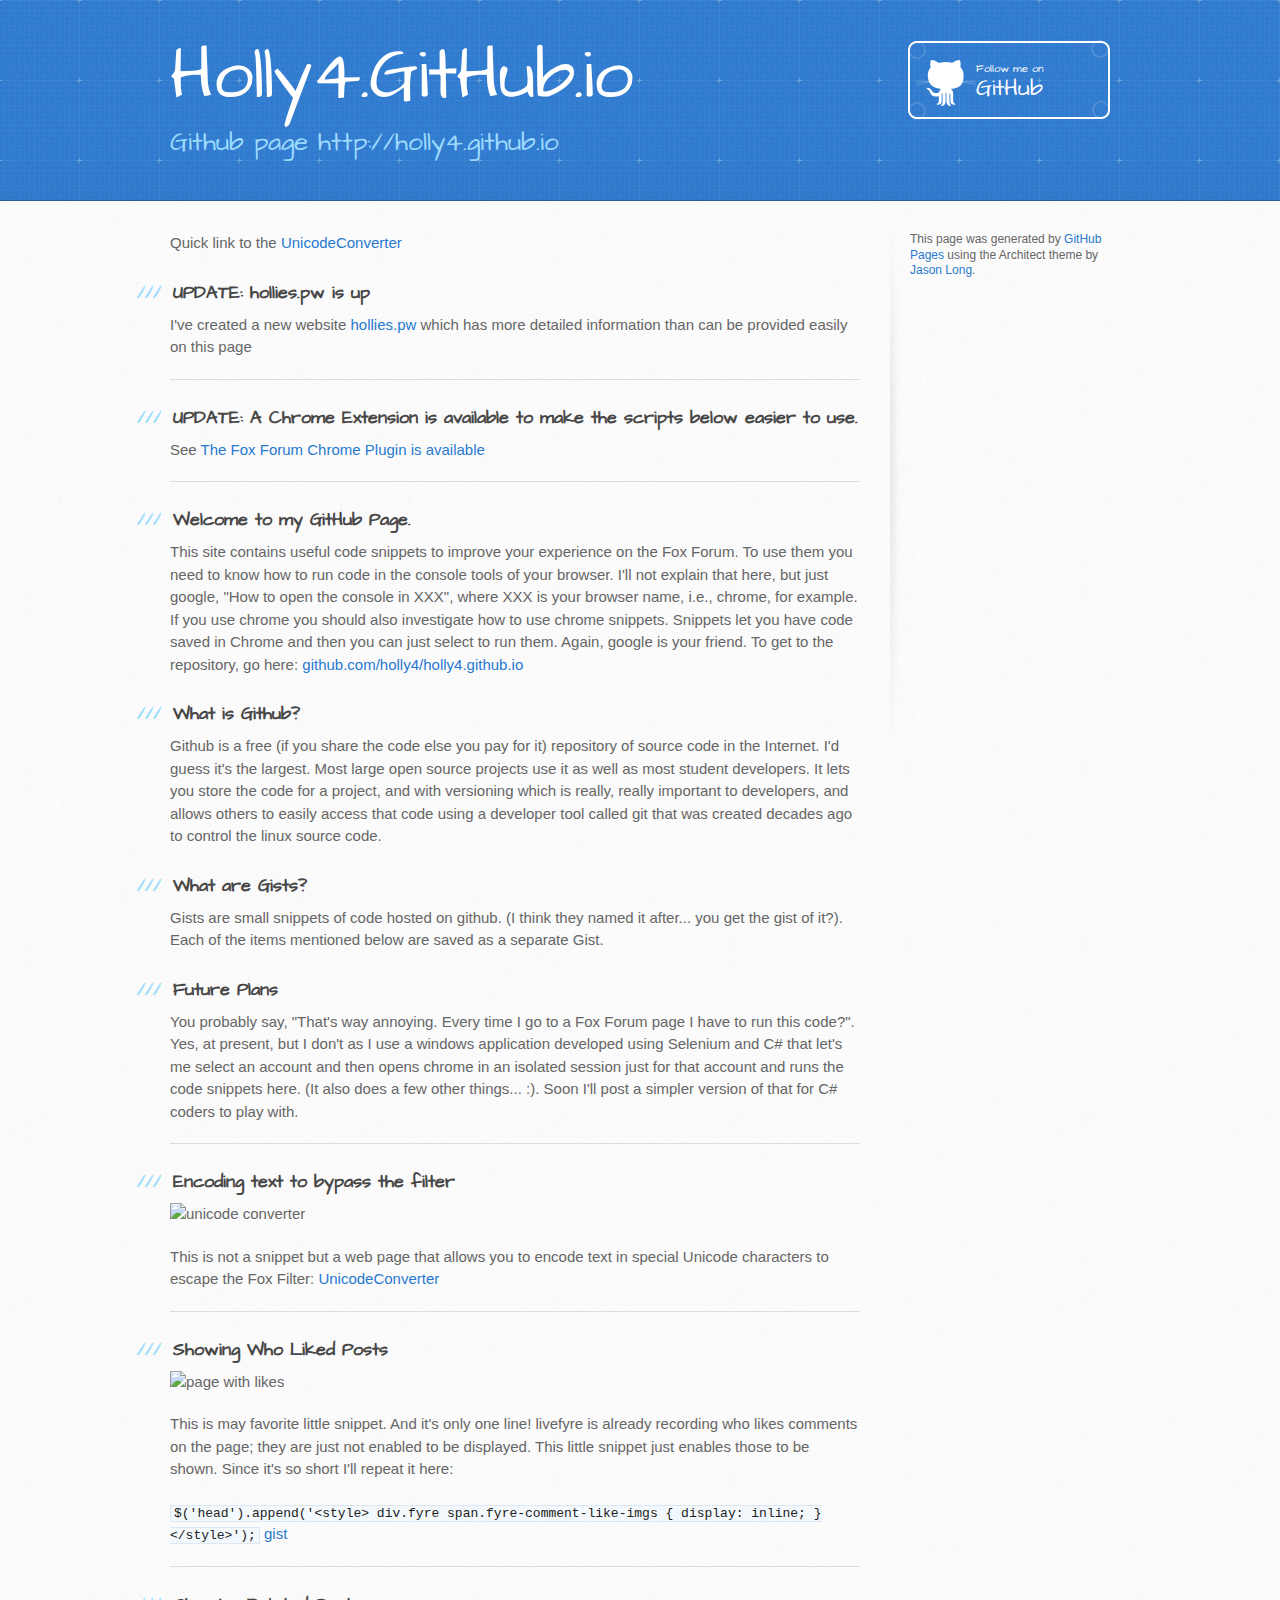
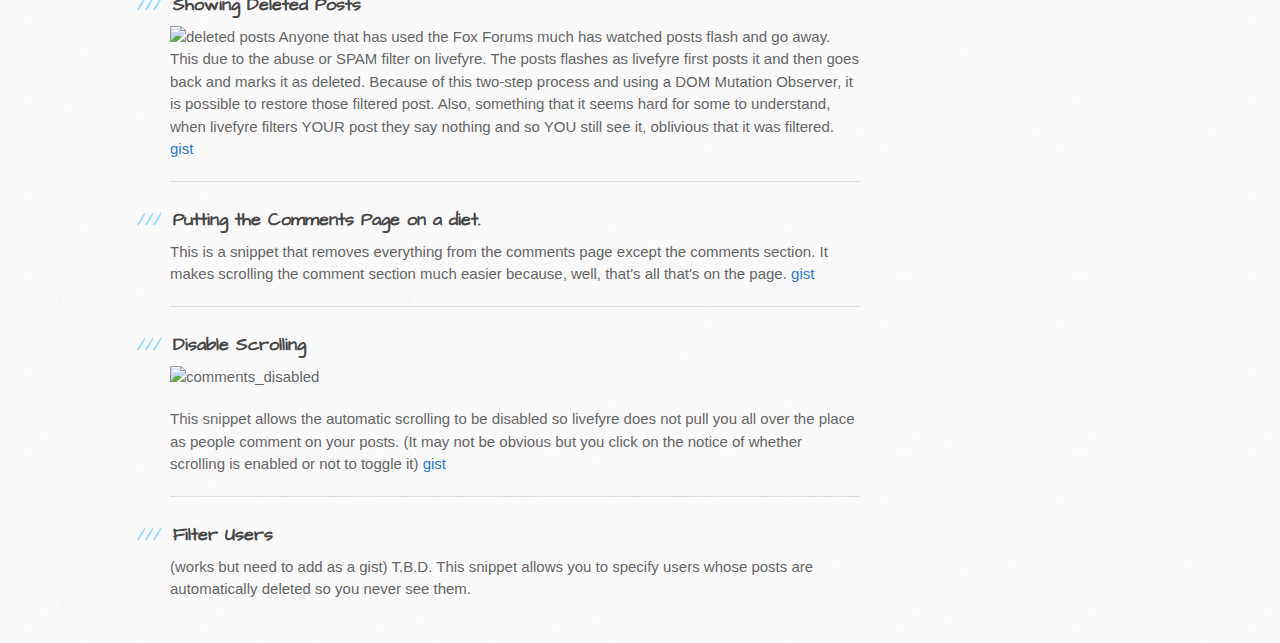
==== commit 1d738672: "Replace master branch with page content via GitHub" ====
--- a/index.html
+++ b/index.html
@@ -31,6 +31,20 @@
           <p>Quick link to the <a href="https://holly4.github.io/UnicodeConverter/index.html">UnicodeConverter</a></p>
 
 <h3>
+<a id="update-holliespw-is-up" class="anchor" href="#update-holliespw-is-up" aria-hidden="true"><span aria-hidden="true" class="octicon octicon-link"></span></a>UPDATE: hollies.pw is up</h3>
+
+<p>I've created a new website <a href="http://hollies.pw">hollies.pw</a> which has more detailed information than can be provided easily on this page</p>
+
+<hr>
+
+<h3>
+<a id="update-a-chrome-extension-is-available-to-make-the-scripts-below-easier-to-use" class="anchor" href="#update-a-chrome-extension-is-available-to-make-the-scripts-below-easier-to-use" aria-hidden="true"><span aria-hidden="true" class="octicon octicon-link"></span></a>UPDATE: A Chrome Extension is available to make the scripts below easier to use.</h3>
+
+<p>See <a href="http://hollies.pw/2016/11/23/the-fox-forum-chrome-plugin-is-available/">The Fox Forum Chrome Plugin is available</a></p>
+
+<hr>
+
+<h3>
 <a id="welcome-to-my-github-page" class="anchor" href="#welcome-to-my-github-page" aria-hidden="true"><span aria-hidden="true" class="octicon octicon-link"></span></a>Welcome to my GitHub Page.</h3>
 
 <p>This site contains useful code snippets to improve your experience on the Fox Forum. To use them you need to know how to run code in the console tools of your browser. I'll not explain that here, but just google, "How to open the console in XXX", where XXX is your browser name, i.e., chrome, for example.
@@ -52,8 +66,7 @@
 
 <p>You probably say, "That's way annoying. Every time I go to a Fox Forum page I have to run this code?". 
 Yes, at present, but I don't as I use a windows application developed using Selenium and C# that let's me select an account and then opens chrome in an isolated session just for that account and runs the code snippets here. (It also does a few other things... :).
-Soon I'll post a simpler version of that for C# coders to play with. 
-Eventually I plan on writing a Chrome Extension for others.</p>
+Soon I'll post a simpler version of that for C# coders to play with. </p>
 
 <hr>
 
